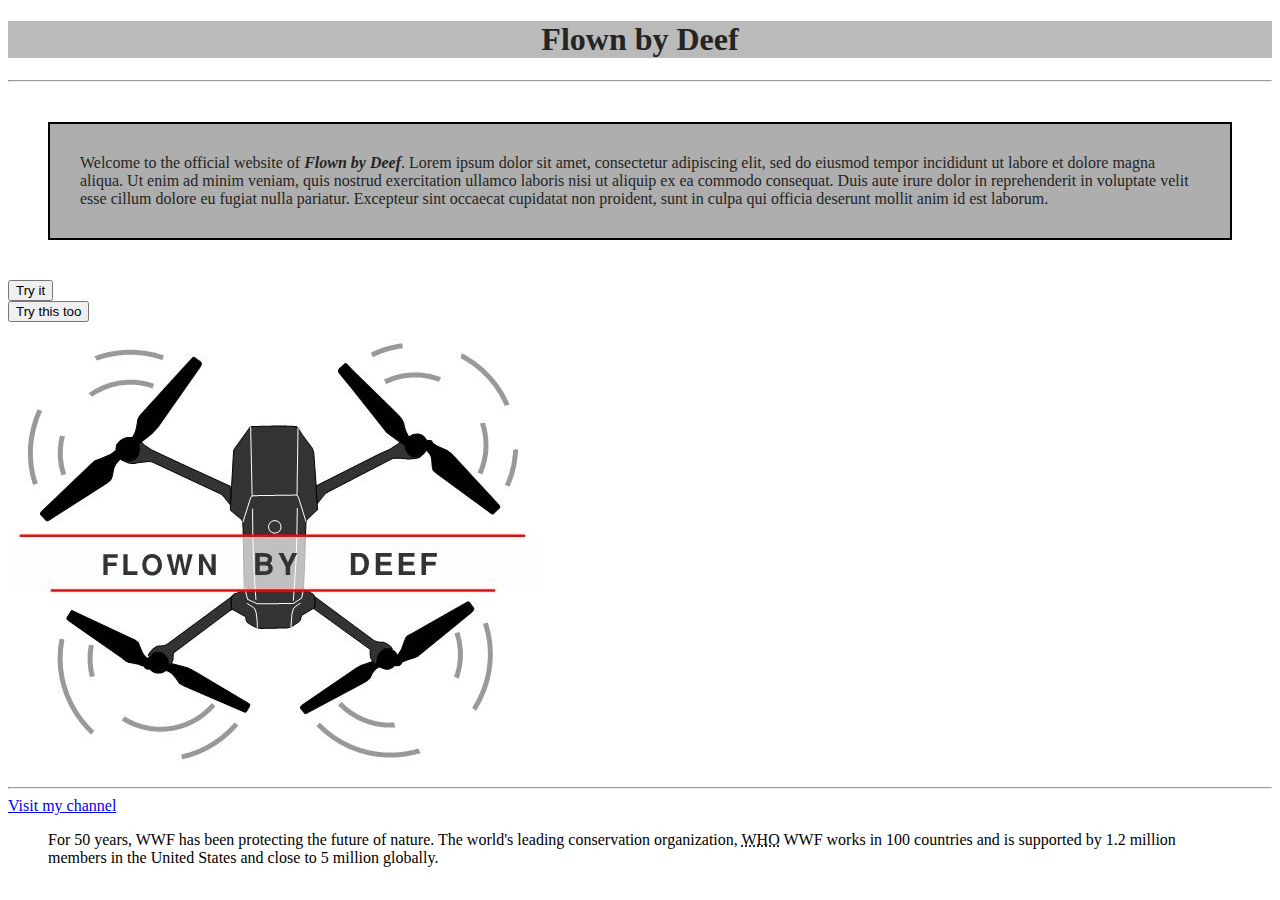
==== index.html @ 5b693fc6 "First commit with my content of my webpage" ====
<!DOCTYPE html>
<html lang="en">
    <head>
        <title>Page Title</title>
        <link rel="stylesheet" href="styles.css">
    </head>
    <body>

        <!-- <p>This is another paragraph </p> -->
        <h1>Flown by Deef</h1>
        <hr>
        <p id="demo">Welcome to the official website of <b><i>Flown by Deef</i></b>. Lorem ipsum dolor sit amet, 
            consectetur adipiscing elit, sed do eiusmod tempor incididunt ut labore et dolore magna aliqua. 
            Ut enim ad minim veniam, quis nostrud exercitation ullamco laboris nisi ut aliquip ex ea commodo 
            consequat. Duis aute irure dolor in reprehenderit in voluptate velit esse cillum dolore eu fugiat 
            nulla pariatur. Excepteur sint occaecat cupidatat non proident, sunt in culpa qui officia deserunt 
            mollit anim id est laborum.</p>

        <button title="I'm a button" type="button" onclick="myFunction()">Try it</button>
        <br>
        <button type="button" onclick="windowAlert()">Try this too</button>
        <br>
        <img src="src/Drone_logo.jpeg" alt="Drone logo">
        <hr>
        <!-- A hyperlink that opens in a new tab using the target="_blank" atribute -->
        <a href="https://www.youtube.com/davydomino" target="_blank">Visit my channel</a>

        <blockquote cite="http://www.worldwildlife.org/who/index.html">
            For 50 years, WWF has been protecting the future of nature.
            The world's leading conservation organization,
            <abbr title="World Health Organization">WHO</abbr>
            WWF works in 100 countries and is supported by
            1.2 million members in the United States and
            close to 5 million globally.
        </blockquote>

        <script src="myScript.js"></script>

    </body>
</html>
---- styles.css ----
body {
    font-family:verdana;
}

h1 {
    color:rgb(36, 36, 36);
    text-align: center;
    background-color:rgba(174, 174, 174, 0.848);
}

p {
    color:rgb(36, 36, 36);
    text-align: left;
    background-color:rgb(174, 174, 174);
    border: 2px solid rgb(0, 0, 0);
    padding: 30px;
    margin: 40px;
}
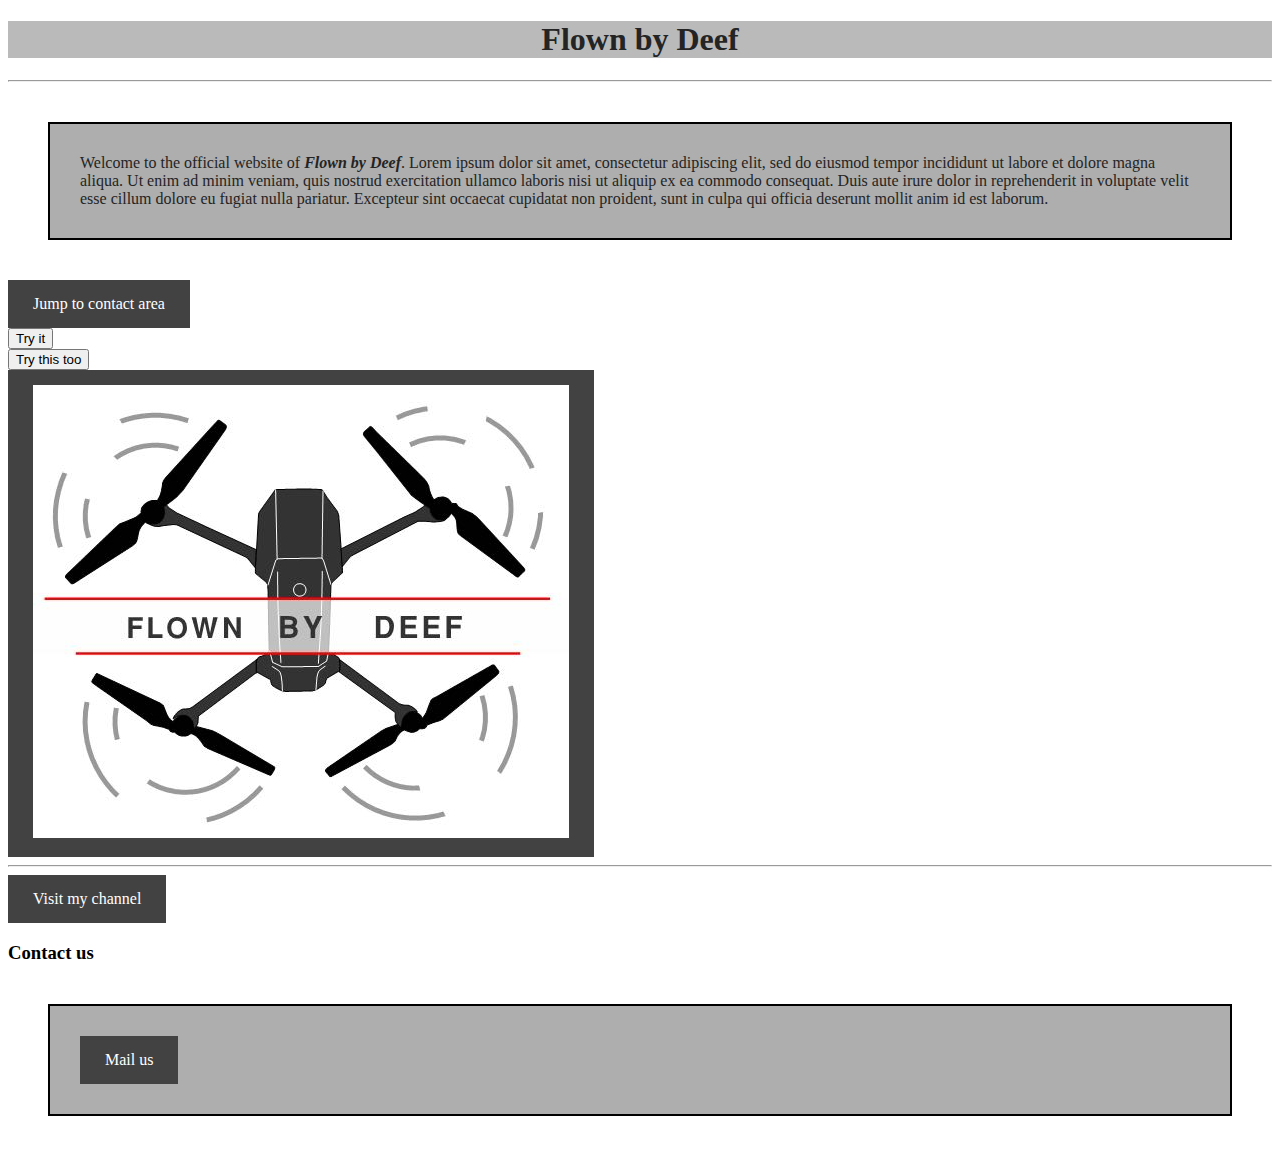
==== commit 1b085ae2: "Added more buttons and styles" ====
--- a/index.html
+++ b/index.html
@@ -1,7 +1,8 @@
 <!DOCTYPE html>
 <html lang="en">
     <head>
-        <title>Page Title</title>
+        <title>Flown by Deef</title>
+        <link rel="icon" type="image/x-icon" href="src/Drone_logo.jpeg">
         <link rel="stylesheet" href="styles.css">
     </head>
     <body>
@@ -16,23 +17,22 @@
             nulla pariatur. Excepteur sint occaecat cupidatat non proident, sunt in culpa qui officia deserunt 
             mollit anim id est laborum.</p>
 
+        <a href="#C1">Jump to contact area</a>
+        <br>
         <button title="I'm a button" type="button" onclick="myFunction()">Try it</button>
         <br>
         <button type="button" onclick="windowAlert()">Try this too</button>
         <br>
-        <img src="src/Drone_logo.jpeg" alt="Drone logo">
+        <a href="https://www.youtube.com/davydomino" target="_blank">
+            <img src="src/Drone_logo.jpeg" alt="Drone logo">
+        </a>
         <hr>
         <!-- A hyperlink that opens in a new tab using the target="_blank" atribute -->
         <a href="https://www.youtube.com/davydomino" target="_blank">Visit my channel</a>
-
-        <blockquote cite="http://www.worldwildlife.org/who/index.html">
-            For 50 years, WWF has been protecting the future of nature.
-            The world's leading conservation organization,
-            <abbr title="World Health Organization">WHO</abbr>
-            WWF works in 100 countries and is supported by
-            1.2 million members in the United States and
-            close to 5 million globally.
-        </blockquote>
+        <h3 id="C1">Contact us</h3>
+        <p>
+            <a href="mailto:davyvanmegen@live.nl" title="mail us">Mail us</a>
+        </p>
 
         <script src="myScript.js"></script>
 
--- a/styles.css
+++ b/styles.css
@@ -15,4 +15,17 @@
     border: 2px solid rgb(0, 0, 0);
     padding: 30px;
     margin: 40px;
-}+}
+
+a:link, a:visited {
+    background-color: #434242;
+    color: white;
+    padding: 15px 25px;
+    text-align: center;
+    text-decoration: none;
+    display: inline-block;
+}
+
+a:hover, a:active {
+    background-color: red;
+  }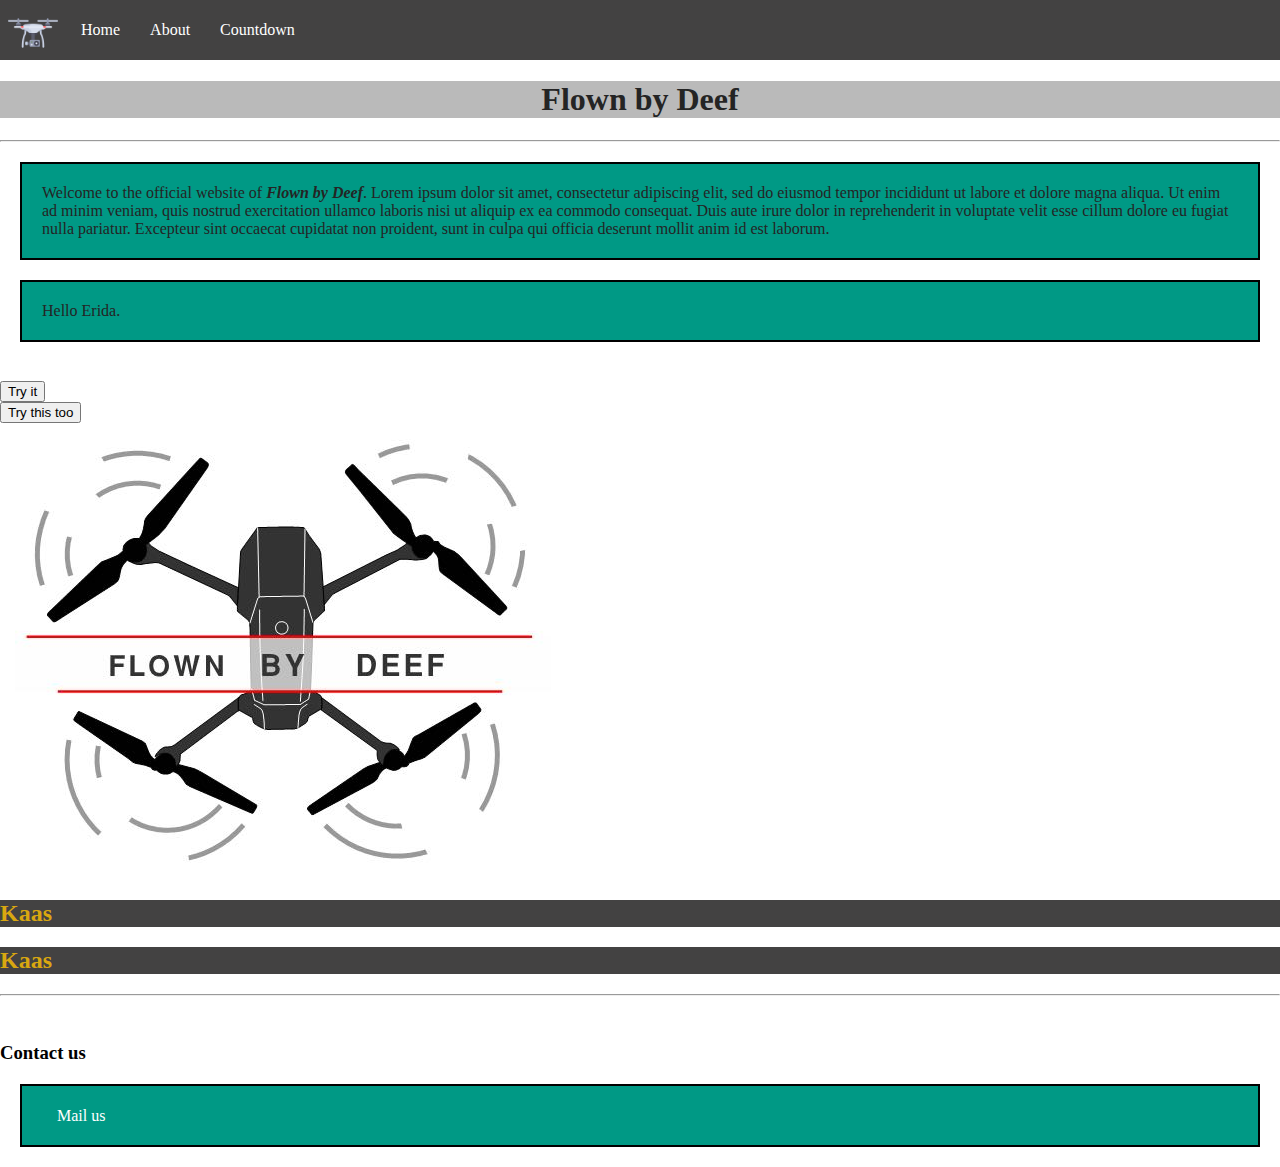
==== commit c43852ec: "Updated the website with countdowntimer" ====
--- a/index.html
+++ b/index.html
@@ -6,6 +6,16 @@
         <link rel="stylesheet" href="styles.css">
     </head>
     <body>
+        <div class="top-bar">
+            <div class="icon-div">
+                <img class="top_icon" src="src/drone.png">
+            </div>
+            <div class="links">
+                <div class="nav_button"><a href="index.html">Home</a></div>
+                <div class="nav_button"><a href="about.html">About</a></div>
+                <div class="nav_button"><a href="contact.html">Countdown</a></div>
+            </div>
+        </div>
 
         <!-- <p>This is another paragraph </p> -->
         <h1>Flown by Deef</h1>
@@ -17,6 +27,8 @@
             nulla pariatur. Excepteur sint occaecat cupidatat non proident, sunt in culpa qui officia deserunt 
             mollit anim id est laborum.</p>
 
+        <p id="demo">Hello Erida.</p>
+
         <a href="#C1">Jump to contact area</a>
         <br>
         <button title="I'm a button" type="button" onclick="myFunction()">Try it</button>
@@ -26,6 +38,15 @@
         <a href="https://www.youtube.com/davydomino" target="_blank">
             <img src="src/Drone_logo.jpeg" alt="Drone logo">
         </a>
+
+        <div class="jank">
+            <h2>Kaas</h2>
+        </div>
+
+        <div class="jank">
+            <h2>Kaas</h2>
+        </div>
+
         <hr>
         <!-- A hyperlink that opens in a new tab using the target="_blank" atribute -->
         <a href="https://www.youtube.com/davydomino" target="_blank">Visit my channel</a>
--- a/styles.css
+++ b/styles.css
@@ -1,5 +1,6 @@
 body {
     font-family:verdana;
+    margin: 0;
 }
 
 h1 {
@@ -11,15 +12,15 @@
 p {
     color:rgb(36, 36, 36);
     text-align: left;
-    background-color:rgb(174, 174, 174);
+    background-color: #009985;
     border: 2px solid rgb(0, 0, 0);
-    padding: 30px;
-    margin: 40px;
+    padding: 20px;
+    margin: 20px;
 }
 
-a:link, a:visited {
+a:visited {
     background-color: #434242;
-    color: white;
+    /* color: white; */
     padding: 15px 25px;
     text-align: center;
     text-decoration: none;
@@ -27,5 +28,62 @@
 }
 
 a:hover, a:active {
-    background-color: red;
-  }+    background-color: rgb(147, 147, 147);
+  }
+
+.jank {
+    background-color: #434242;
+    color:rgb(217, 167, 16)
+}
+
+.top-bar {
+    display: flex;
+    width: 100%;
+    height: 60px;
+    background-color: #434242;
+    margin: 0;
+}
+
+.top_icon {
+    width: 50px;
+    display: inline;
+    margin: 8px;
+}
+
+.icon-div {
+    margin: 0;
+}
+
+.links {
+    display: flex;
+    margin: auto;
+    margin-left: 0;
+}
+
+a {
+    color: #ffffff;
+    margin: 5px 15px;
+    vertical-align: middle;
+    text-decoration: none;
+
+}
+
+.nav_button {
+    height: 60px;
+    display: flex;
+    justify-content: center;
+    align-items: center;
+}
+
+.nav_button:hover {
+    background-color: rgb(147, 147, 147);
+    cursor: pointer;
+}
+
+img.foto {
+    max-width: 100%;
+    margin: 20px;
+    border: 2px solid rgb(0, 0, 0);
+    
+
+}
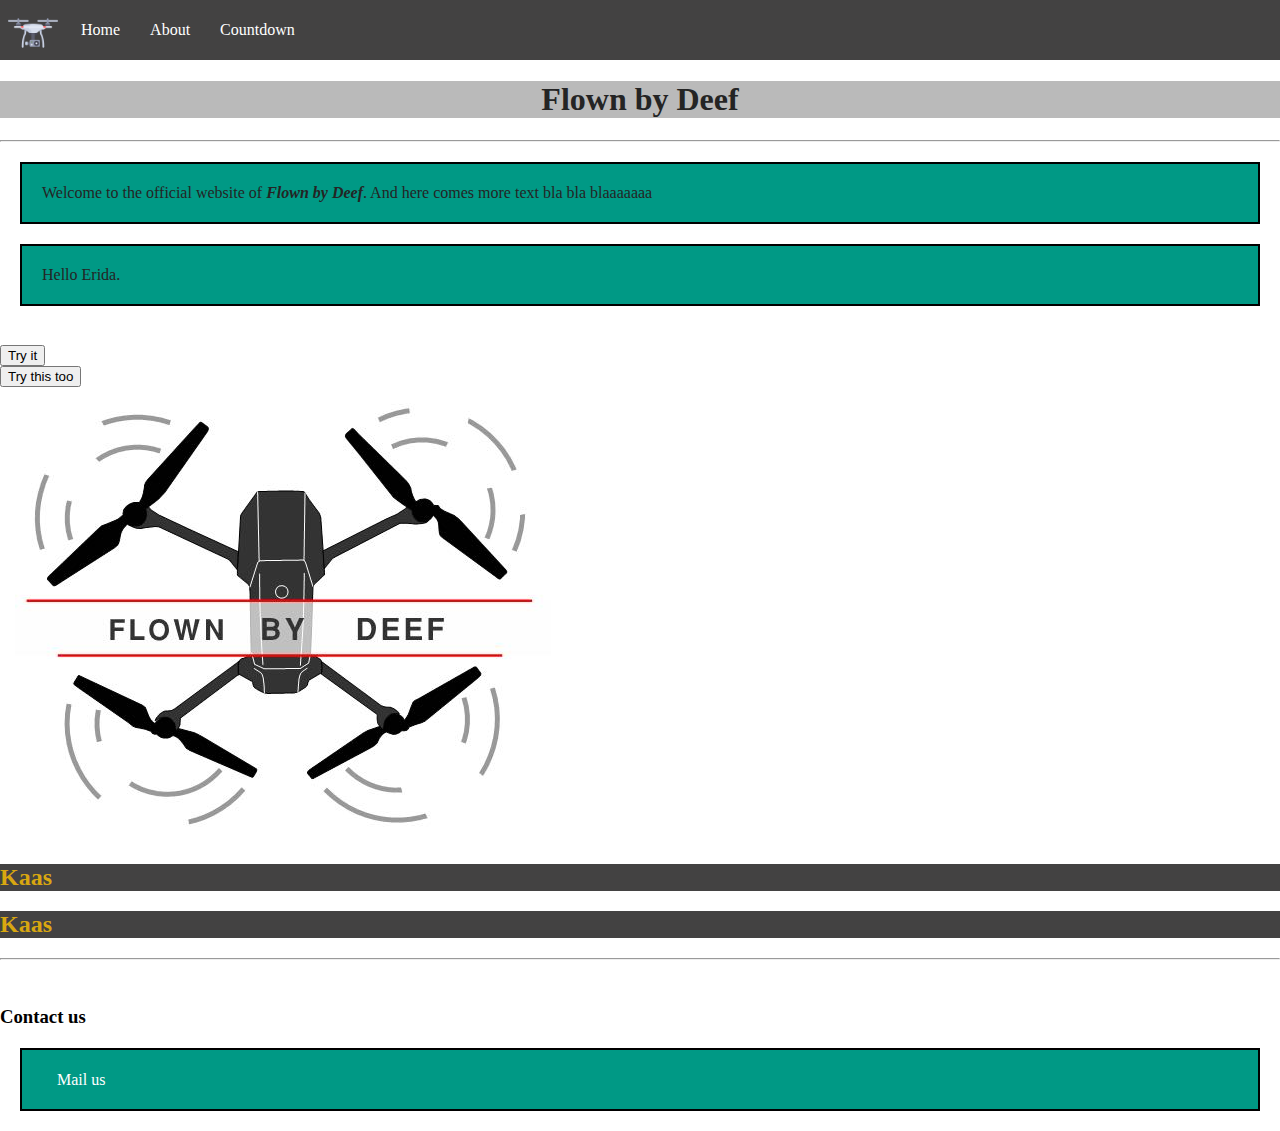
==== commit c0b9429b: "changed some stuff" ====
--- a/index.html
+++ b/index.html
@@ -20,12 +20,7 @@
         <!-- <p>This is another paragraph </p> -->
         <h1>Flown by Deef</h1>
         <hr>
-        <p id="demo">Welcome to the official website of <b><i>Flown by Deef</i></b>. Lorem ipsum dolor sit amet, 
-            consectetur adipiscing elit, sed do eiusmod tempor incididunt ut labore et dolore magna aliqua. 
-            Ut enim ad minim veniam, quis nostrud exercitation ullamco laboris nisi ut aliquip ex ea commodo 
-            consequat. Duis aute irure dolor in reprehenderit in voluptate velit esse cillum dolore eu fugiat 
-            nulla pariatur. Excepteur sint occaecat cupidatat non proident, sunt in culpa qui officia deserunt 
-            mollit anim id est laborum.</p>
+        <p id="demo">Welcome to the official website of <b><i>Flown by Deef</i></b>. And here comes more text bla bla blaaaaaaa</p>
 
         <p id="demo">Hello Erida.</p>
 
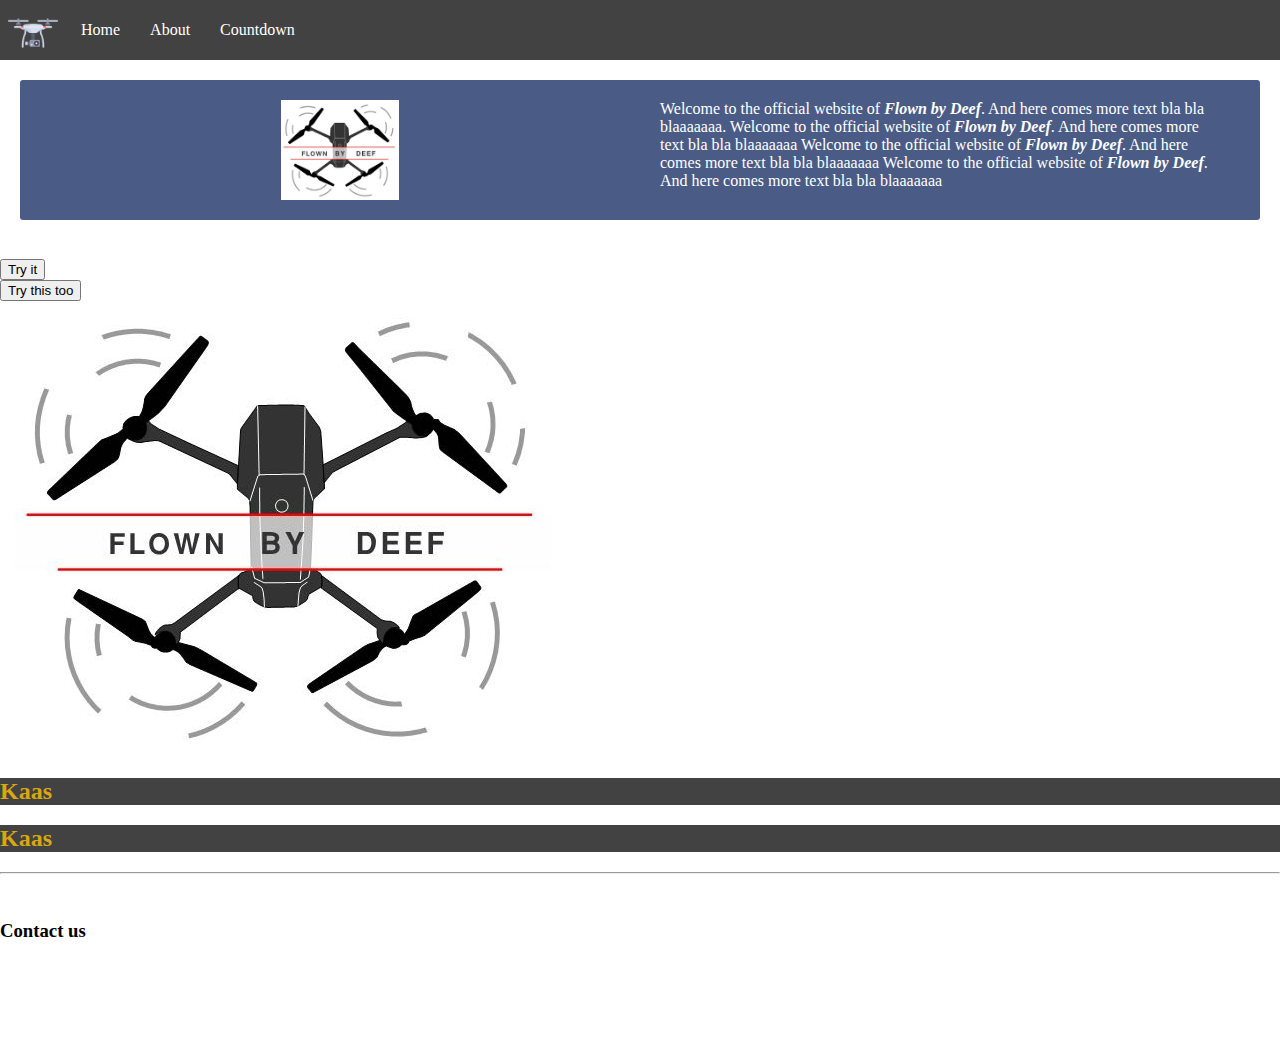
==== commit 0e15e275: "change index.html" ====
--- a/index.html
+++ b/index.html
@@ -6,6 +6,8 @@
         <link rel="stylesheet" href="styles.css">
     </head>
     <body>
+
+        <!-- Create a Top navigation bar-->
         <div class="top-bar">
             <div class="icon-div">
                 <img class="top_icon" src="src/drone.png">
@@ -18,11 +20,22 @@
         </div>
 
         <!-- <p>This is another paragraph </p> -->
-        <h1>Flown by Deef</h1>
-        <hr>
-        <p id="demo">Welcome to the official website of <b><i>Flown by Deef</i></b>. And here comes more text bla bla blaaaaaaa</p>
-
-        <p id="demo">Hello Erida.</p>
+        <div class="banner">
+            <span class="banner-span">
+                <div class="image-banner center">
+                    <img class="image-image" src="src/Drone_logo.jpeg" alt="Drone logo">
+                </div>
+                <div class="image-banner">
+                    <p id="demo" class="white-text">Welcome to the official website of <b><i>Flown by Deef</i></b>. 
+                    And here comes more text bla bla blaaaaaaa. Welcome to the official website 
+                    of <b><i>Flown by Deef</i></b>. And here comes more text bla bla blaaaaaaa
+                    Welcome to the official website of <b><i>Flown by Deef</i></b>. And here comes 
+                    more text bla bla blaaaaaaa Welcome to the official website of <b><i>Flown by 
+                    Deef</i></b>. And here comes more text bla bla blaaaaaaa
+                </p>
+                </div>
+            </span>
+        </div>
 
         <a href="#C1">Jump to contact area</a>
         <br>
--- a/styles.css
+++ b/styles.css
@@ -1,6 +1,46 @@
 body {
     font-family:verdana;
     margin: 0;
+    padding: 0;
+}
+
+.banner {
+    background-color: #4a5c86;
+    margin: 20px;
+    padding: 0;
+    display: block;
+    border-radius: 3px
+}
+
+.banner-span {
+    display: flex;
+    justify-content: space-between;
+    margin: 20px;
+}
+
+.image-banner {
+    width: 50%;
+    display: flex;
+    justify-content: center;
+}
+
+.center {
+    align-items: center;
+}
+
+.image-image {
+    height: 100px;
+    padding: 20px;
+}
+
+.white-text {
+    color: white;
+}
+
+#demo {
+    margin: 20px;
+    padding: 0;
+    width: 100%;
 }
 
 h1 {
@@ -12,8 +52,6 @@
 p {
     color:rgb(36, 36, 36);
     text-align: left;
-    background-color: #009985;
-    border: 2px solid rgb(0, 0, 0);
     padding: 20px;
     margin: 20px;
 }
@@ -87,3 +125,4 @@
     
 
 }
+
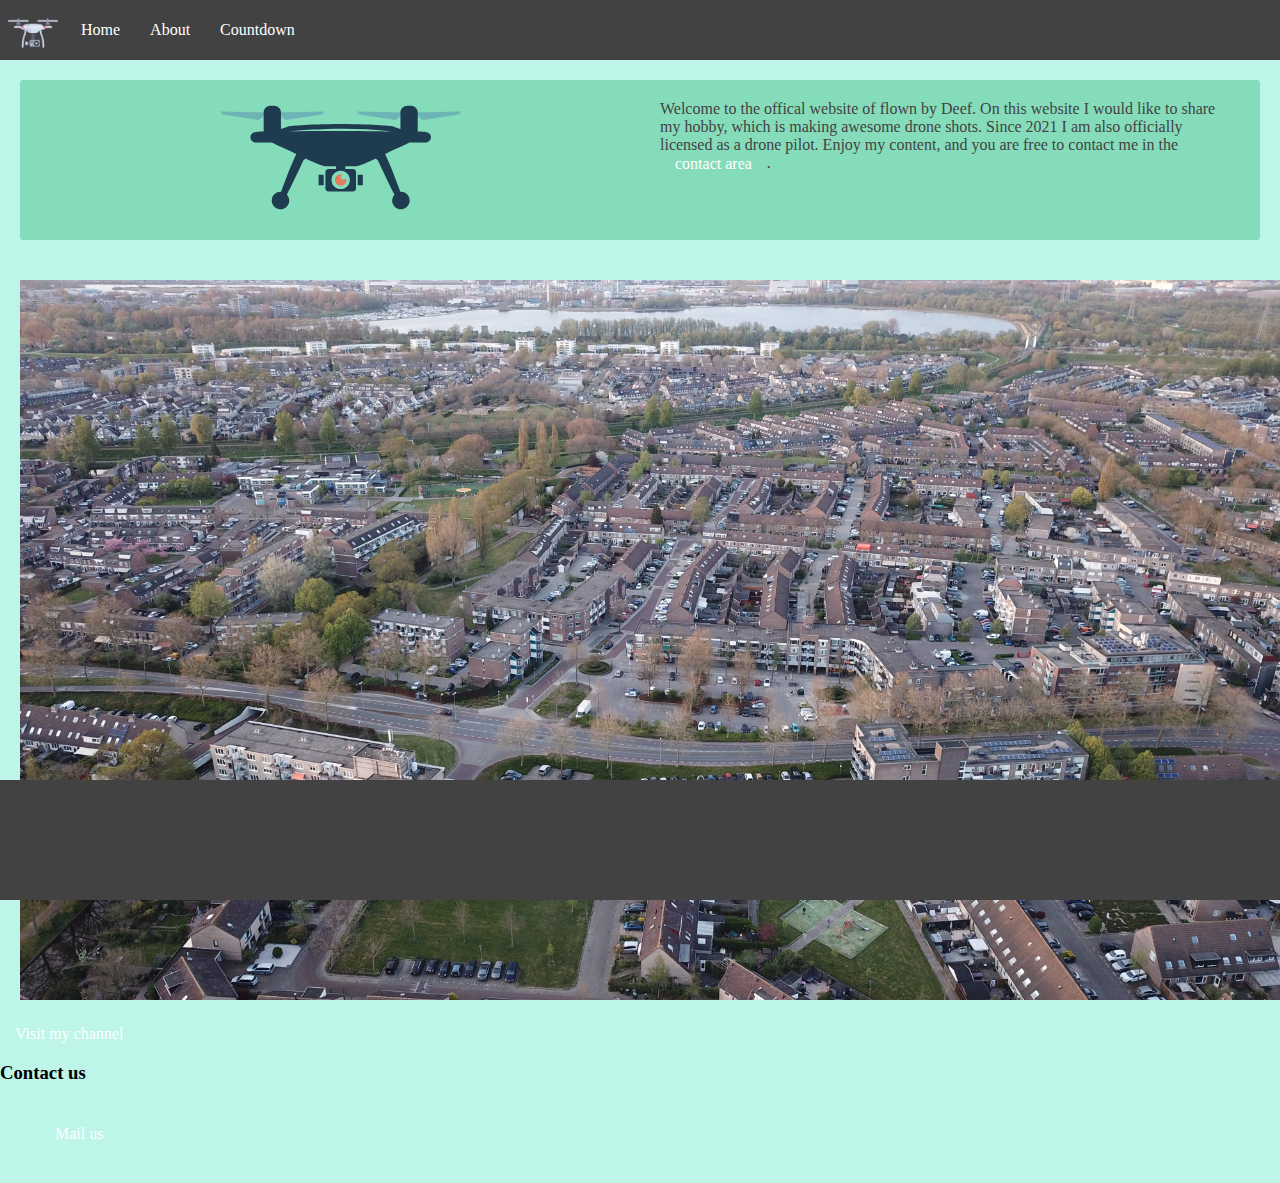
==== commit cedaa43c: "changed layout of page" ====
--- a/index.html
+++ b/index.html
@@ -23,39 +23,22 @@
         <div class="banner">
             <span class="banner-span">
                 <div class="image-banner center">
-                    <img class="image-image" src="src/Drone_logo.jpeg" alt="Drone logo">
+                    <img class="image-image" src="src/Drone_logos.svg" alt="Drone logo">
                 </div>
                 <div class="image-banner">
-                    <p id="demo" class="white-text">Welcome to the official website of <b><i>Flown by Deef</i></b>. 
-                    And here comes more text bla bla blaaaaaaa. Welcome to the official website 
-                    of <b><i>Flown by Deef</i></b>. And here comes more text bla bla blaaaaaaa
-                    Welcome to the official website of <b><i>Flown by Deef</i></b>. And here comes 
-                    more text bla bla blaaaaaaa Welcome to the official website of <b><i>Flown by 
-                    Deef</i></b>. And here comes more text bla bla blaaaaaaa
-                </p>
+                    <p id="demo" class="gray-text">
+                        Welcome to the offical website of flown by Deef. On this website I would like
+                        to share my hobby, which is making awesome drone shots. Since 2021 I am also officially
+                        licensed as a drone pilot. Enjoy my content, and you are free to contact me in the 
+                        <a href="#C1">contact area</a>.
+                        
+                    </p>
                 </div>
             </span>
         </div>
-
-        <a href="#C1">Jump to contact area</a>
-        <br>
-        <button title="I'm a button" type="button" onclick="myFunction()">Try it</button>
-        <br>
-        <button type="button" onclick="windowAlert()">Try this too</button>
-        <br>
-        <a href="https://www.youtube.com/davydomino" target="_blank">
-            <img src="src/Drone_logo.jpeg" alt="Drone logo">
-        </a>
-
-        <div class="jank">
-            <h2>Kaas</h2>
+        <div class="content">
+            <img class="drone-image" src="src/DJI_0099.JPG">
         </div>
-
-        <div class="jank">
-            <h2>Kaas</h2>
-        </div>
-
-        <hr>
         <!-- A hyperlink that opens in a new tab using the target="_blank" atribute -->
         <a href="https://www.youtube.com/davydomino" target="_blank">Visit my channel</a>
         <h3 id="C1">Contact us</h3>
@@ -63,6 +46,10 @@
             <a href="mailto:davyvanmegen@live.nl" title="mail us">Mail us</a>
         </p>
 
+        <div class="down-bar">
+
+        </div>
+
         <script src="myScript.js"></script>
 
     </body>
--- a/styles.css
+++ b/styles.css
@@ -2,14 +2,16 @@
     font-family:verdana;
     margin: 0;
     padding: 0;
+    background-color: rgb(189, 245, 233);
 }
 
 .banner {
-    background-color: #4a5c86;
+    background-color: #85DCBA;
     margin: 20px;
     padding: 0;
     display: block;
-    border-radius: 3px
+    border-radius: 3px;
+    margin-top: 80px;
 }
 
 .banner-span {
@@ -24,17 +26,30 @@
     justify-content: center;
 }
 
+.drone-image {
+    width: 100%;
+    margin: 20px;
+}
+
 .center {
     align-items: center;
 }
 
 .image-image {
-    height: 100px;
+    height: 120px;
     padding: 20px;
 }
 
 .white-text {
     color: white;
+}
+
+.orange-text {
+    color: #E27D60;
+}
+
+.gray-text {
+    color: #434242;
 }
 
 #demo {
@@ -80,6 +95,9 @@
     height: 60px;
     background-color: #434242;
     margin: 0;
+    position: fixed; /* Set the navbar to fixed position */
+    top: 0; /* Position the navbar at the top of the page */
+    width: 100%; /* Full width */
 }
 
 .top_icon {
@@ -92,10 +110,24 @@
     margin: 0;
 }
 
+.down-bar {
+    display: flex;
+    width: 100%;
+    height: 120px;
+    background-color: #434242;
+    margin: 0;
+    bottom: 0;
+    position: fixed;
+}
+
 .links {
     display: flex;
     margin: auto;
     margin-left: 0;
+}
+
+.content {
+    width: 100%;
 }
 
 a {
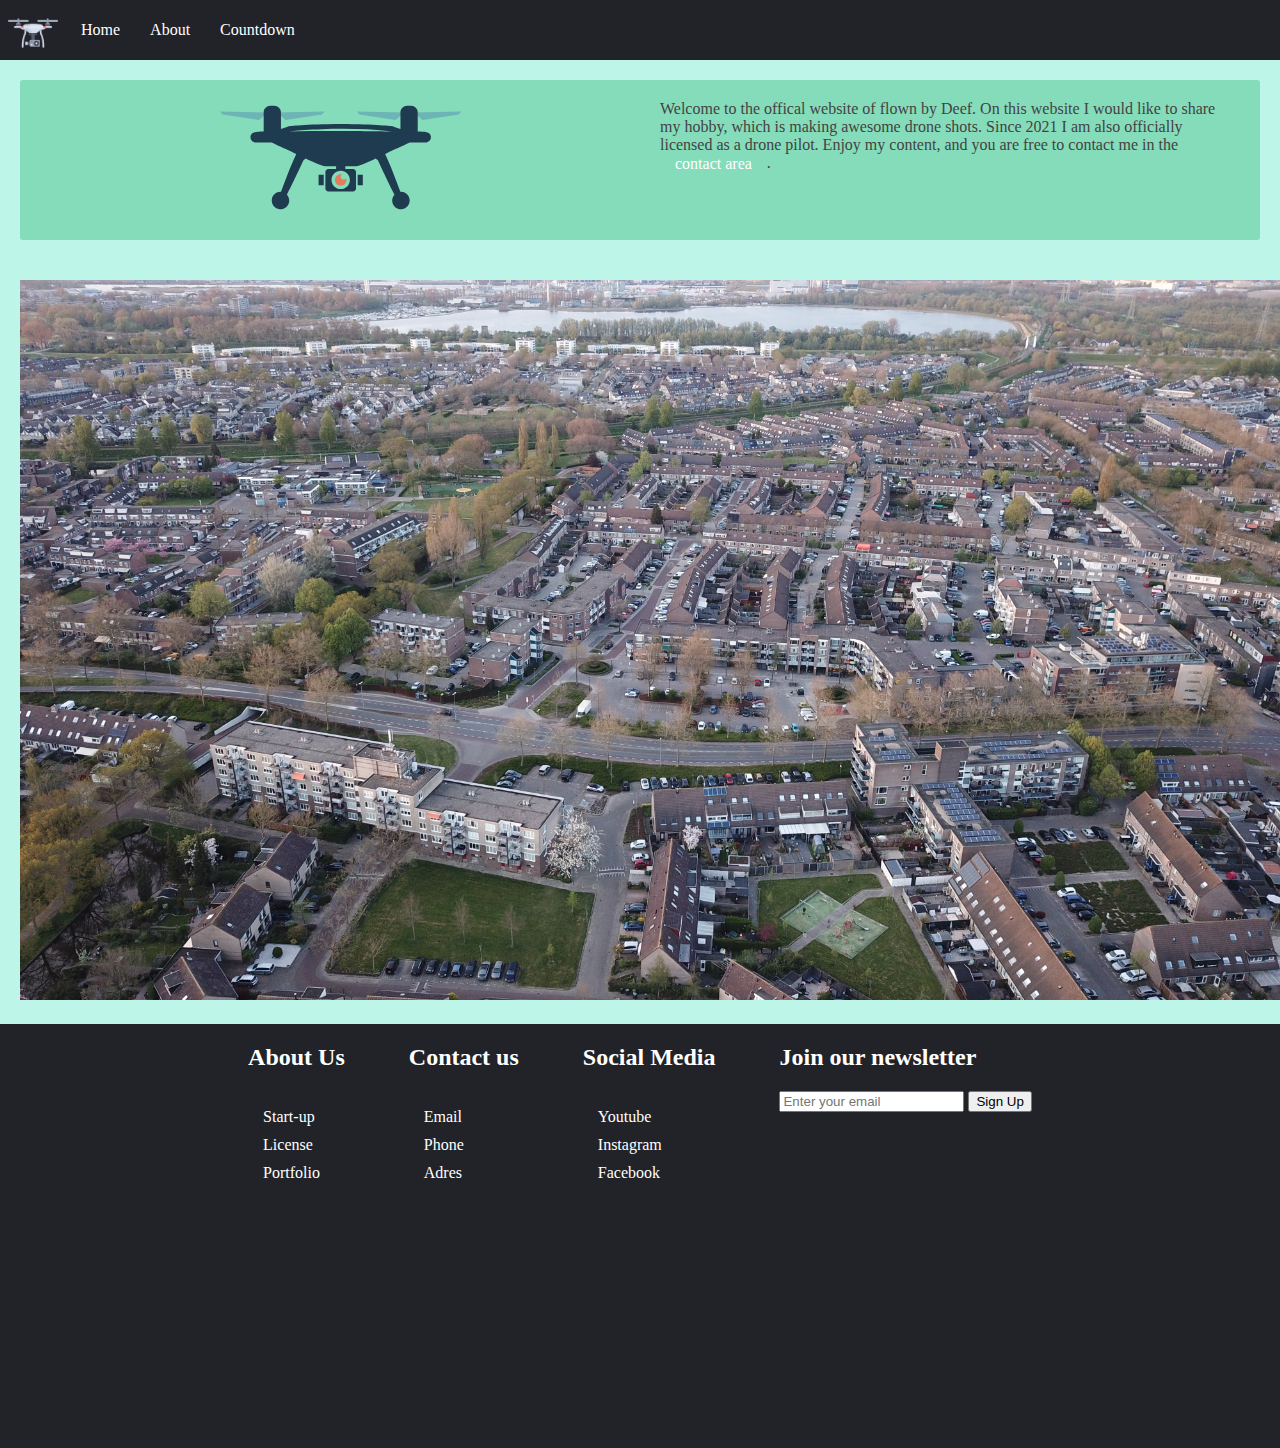
==== commit 7eaf4f01: "Changed layout" ====
--- a/index.html
+++ b/index.html
@@ -39,15 +39,34 @@
         <div class="content">
             <img class="drone-image" src="src/DJI_0099.JPG">
         </div>
-        <!-- A hyperlink that opens in a new tab using the target="_blank" atribute -->
-        <a href="https://www.youtube.com/davydomino" target="_blank">Visit my channel</a>
-        <h3 id="C1">Contact us</h3>
-        <p>
-            <a href="mailto:davyvanmegen@live.nl" title="mail us">Mail us</a>
-        </p>
 
-        <div class="down-bar">
 
+        <div class="footer-container">
+            <div class="footer">
+                <div class="footer-heading footer-1">
+                    <h2>About Us</h2>
+                    <a href="#">Start-up</a>
+                    <a href="#">License</a>
+                    <a href="#">Portfolio</a>
+                </div>
+                <div class="footer-heading footer-2">
+                    <h2>Contact us</h2>
+                    <a href="#">Email</a>
+                    <a href="#">Phone</a>
+                    <a href="#">Adres</a>
+                </div>
+                <div class="footer-heading footer-2">
+                    <h2>Social Media</h2>
+                    <a href="#">Youtube</a>
+                    <a href="#">Instagram</a>
+                    <a href="#">Facebook</a>
+                </div>
+                <div class="footer-email-form">
+                    <h2>Join our newsletter</h2>
+                    <input type="email" placeholder="Enter your email" id="footer-email">
+                    <input type="submit" value="Sign Up" id="footer-email-btn">
+                </div>
+            </div>
         </div>
 
         <script src="myScript.js"></script>
--- a/styles.css
+++ b/styles.css
@@ -93,7 +93,7 @@
     display: flex;
     width: 100%;
     height: 60px;
-    background-color: #434242;
+    background-color: #212329;
     margin: 0;
     position: fixed; /* Set the navbar to fixed position */
     top: 0; /* Position the navbar at the top of the page */
@@ -158,3 +158,28 @@
 
 }
 
+.footer-container {
+    background-color: #212329;
+    padding-bottom: 4rem;
+}
+
+.footer {
+    width: 80%;
+    height: 40vh;
+    background-color: #212329;
+    color: #fff;
+    display: flex;
+    justify-content: center;
+    flex-wrap: wrap;
+    margin: 0 auto;
+}
+
+.footer-heading {
+    display: flex;
+    flex-direction: column;
+    margin-right: 4rem;
+}
+
+.footer-heading h2 {
+    margin-bottom: 2rem;
+}